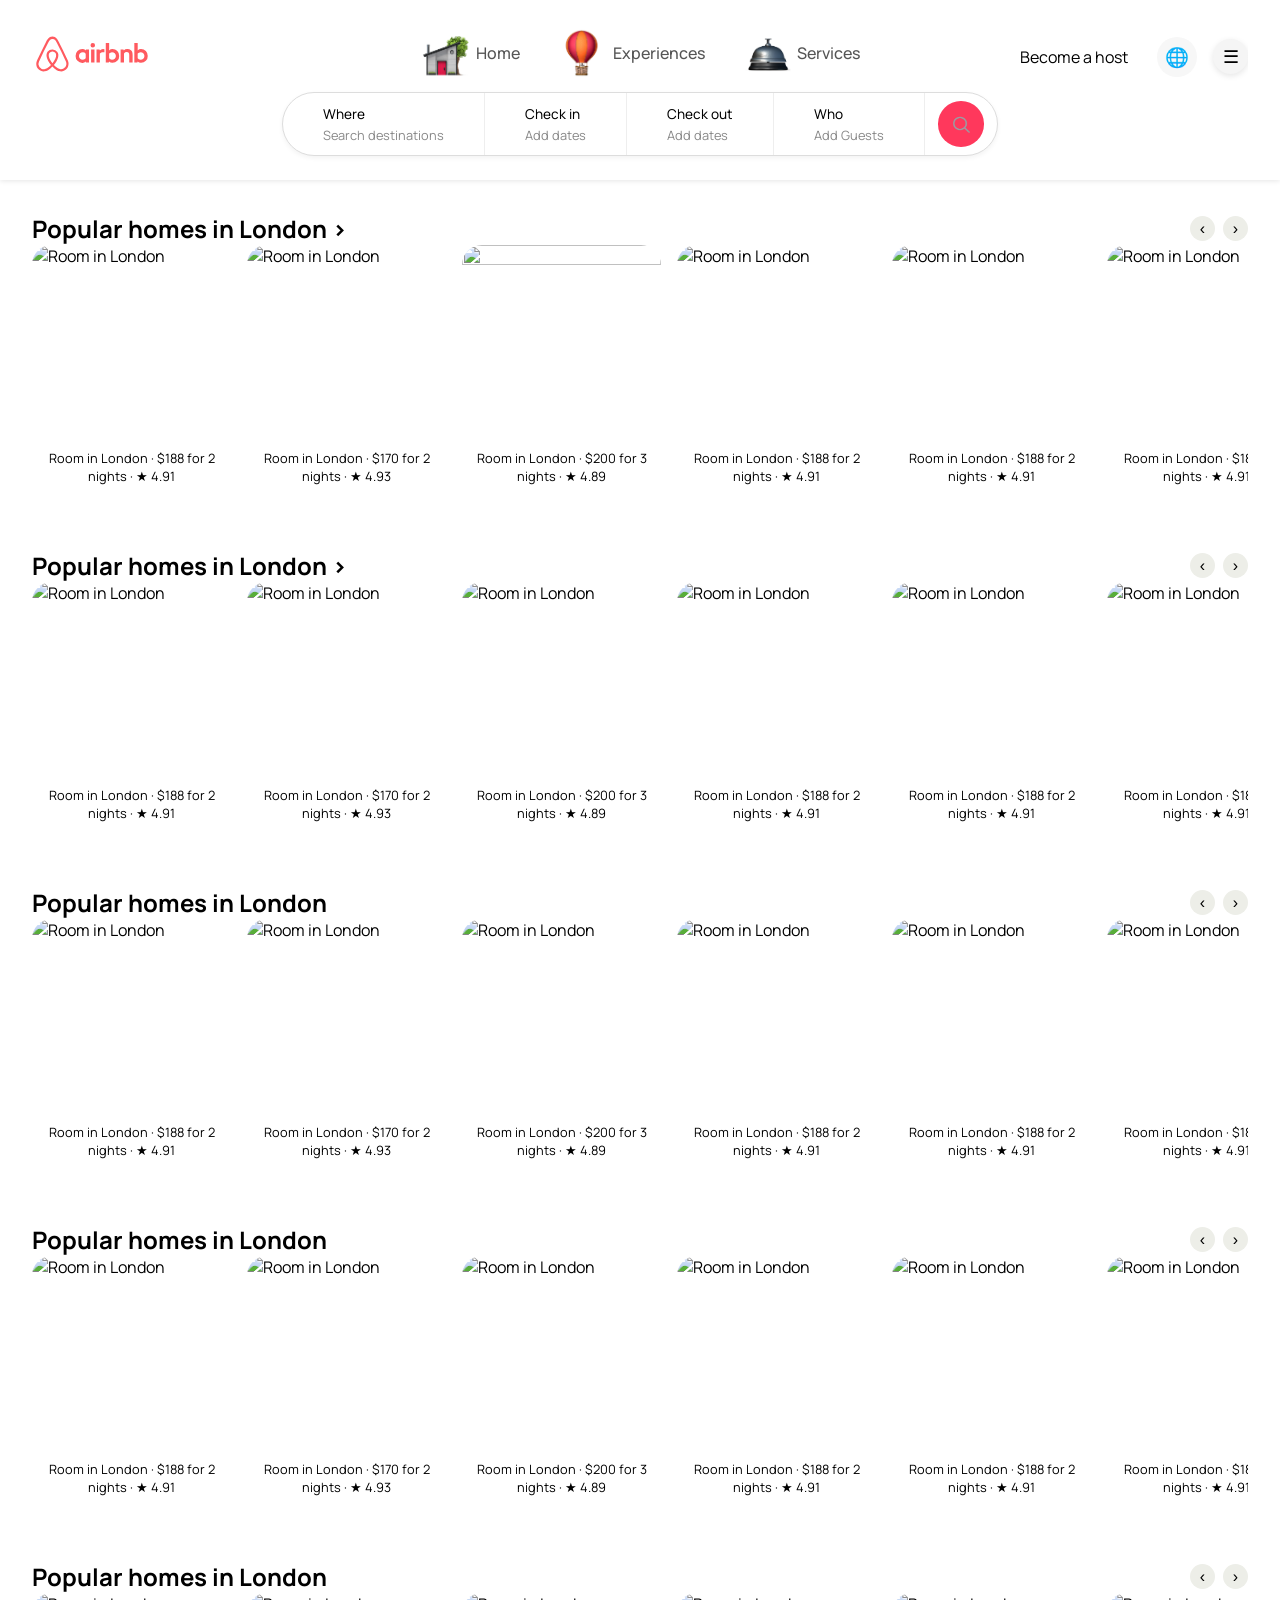
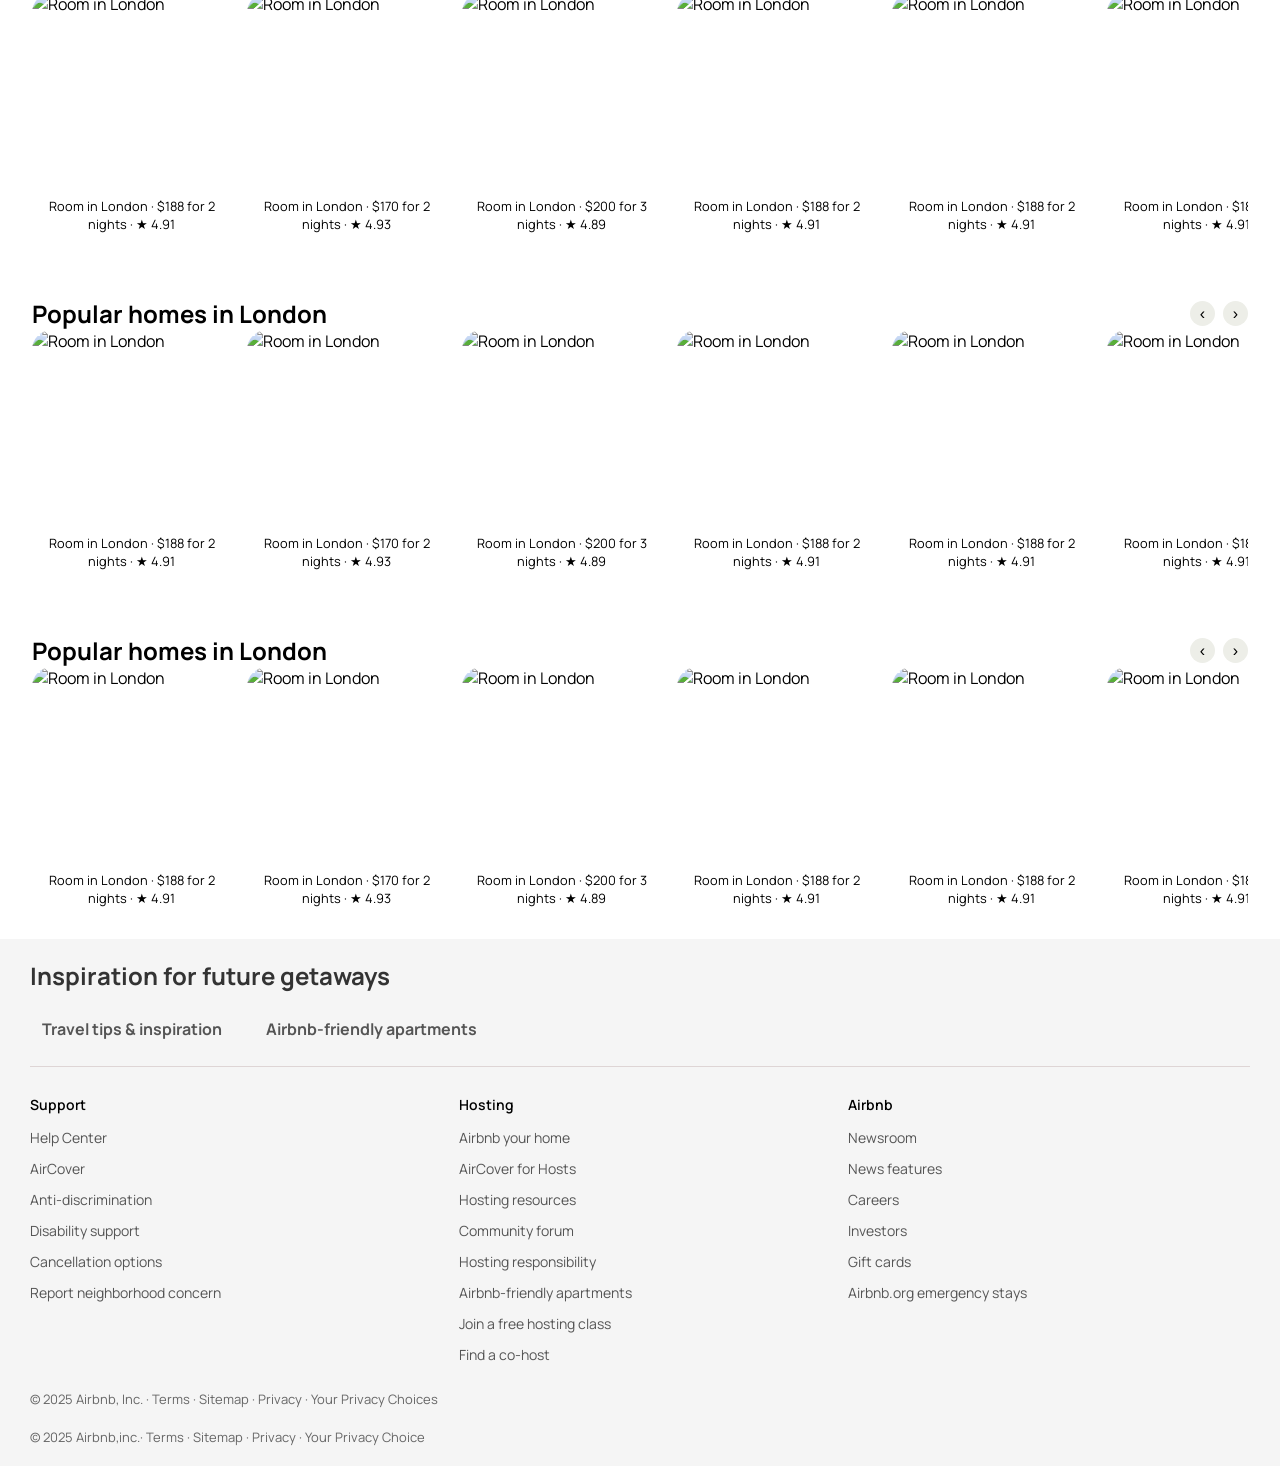
==== index.html @ eb3e0f58 "airbnb 2" ====
<!DOCTYPE html>
<html lang="en">
<head>
    <meta charset="UTF-8">
    <meta name="viewport" content="width=device-width, initial-scale=1.0">
    <title>Document</title>
    <link rel="stylesheet" href="airbnb2.css">
    <link href="https://fonts.googleapis.com/css2?family=Manrope:wght@400;600;700&display=swap" rel="stylesheet">
</head>
<body>
     <header id="header">
  
  <div class="top-bar">
    

    <nav class="main-nav">
      <a href="#"><img src="house.png" alt="Home" class="icon"> Home</a>
      <a href="#"><img src="hot-air-ballon.png" alt="Experiences" class="icon"> Experiences</a>
      <a href="#"><img src="tray.png" alt="Services" class="icon"> Services</a>
    </nav>

    
    <div class="logo">
      <img src="airbnb-ar21.svg" alt="Airbnb Logo">
    </div>
    <div class="user-menu">
      <a href="#">Become a host</a>
      <a href="#" class="globe-link">🌐</a>
      <div class="dropdown" id="menuDropdown">

      <button class="menu-button">☰</button>

      <div class="dropdown-content">
        <a href="help-center.html">Help Center</a>
        <hr>
        <a href="#">
          <span class="highlight">Become a host
            <img src="house.png" alt="Host Icon">
          </span>
          <small>It’s easy to start hosting and earn extra income.</small>
        </a>
        <hr>
        <a href="#">Refer a Host</a>
        <a href="#">Find a co-host</a>
        <a href="#">Gift cards</a>
        <hr>
        <a href="#">Log in or sign up</a>
      </div>
    </div>
    </div>
  </div>

  <!-- Search Bar Row (always visible) -->
  <div class="search-bar-button">
    <div class="search-section">
      <span class="label">Where</span>
      <span class="subtext">Search destinations</span>
    </div>
    <div class="search-section">
      <span class="label">Check in</span>
      <span class="subtext">Add dates</span>
    </div>
    <div class="search-section">
      <span class="label">Check out</span>
      <span class="subtext">Add dates</span>
    </div>
    <div class="search-section">
      <span class="label">Who</span>
      <span class="subtext">Add Guests</span>
    </div>
    <div class="search-icon">
  <img src="search.png" alt="Search" />
</div>
  </div>
</header>

  <section class="popular-homes">
  <div class="section-header">
    <h2>Popular homes in London ></h2>
    <div class="scroll-controls">
      <button class="scroll-btn scroll-left">&#8249;</button>
      <button class="scroll-btn scroll-right">&#8250;</button>
    </div>
  </div>

  <div class="scroll-container">
    <div class="home-card">
      <img src="https://a0.muscache.com/im/pictures/miso/Hosting-1277402825218547221/original/1d2cc8f7-a497-4259-b5ed-c14fc959b3bf.jpeg?im_w=960" alt="Room in London">
      <p>Room in London · $188 for 2 nights · ★ 4.91</p>
    </div>
    <div class="home-card">
      <img src="https://a0.muscache.com/im/pictures/airflow/Hosting-2524440/original/85576ecf-9476-44a4-8374-82195ad7c3ba.jpg?im_w=320" alt="Room in London">
      <p>Room in London · $170 for 2 nights · ★ 4.93</p>
    </div>
    <div class="home-card">
      <img src="https://a0.muscache.com/im/pictures/48aeb0a5-b786-4522-91b5-03ef83201579.jpg?im_w=320" alt="">
      <p>Room in London · $200 for 3 nights · ★ 4.89</p>
    </div>
 <div class="home-card">
      <img src="https://a0.muscache.com/im/pictures/2a466bb0-5738-47d1-b42b-345da9dadd3a.jpg?im_w=320" alt="Room in London">
      <p>Room in London · $188 for 2 nights · ★ 4.91</p>
    </div>
    <div class="home-card">
      <img src="https://a0.muscache.com/im/pictures/2e8366cd-3cbb-435d-a5ad-41cb1a71cf45.jpg?im_w=320" alt="Room in London">
      <p>Room in London · $188 for 2 nights · ★ 4.91</p>
    </div>
    <div class="home-card">
      <img src="https://a0.muscache.com/im/pictures/hosting/Hosting-U3RheVN1cHBseUxpc3Rpbmc6MTEyNTM5MDg5NTIyOTc1NDU5MA%3D%3D/original/ee2037a1-7385-487f-8beb-559eb530134b.png?im_w=320" alt="Room in London">
      <p>Room in London · $188 for 2 nights · ★ 4.91</p>
    </div>
    <div class="home-card">
      <img src="https://a0.muscache.com/im/pictures/hosting/Hosting-1333273236410327588/original/8c204020-651b-436f-b25c-5f6a6472b3a9.jpeg?im_w=320" alt="Room in London">
      <p>Room in London · $188 for 2 nights · ★ 4.91</p>
    </div>
    <div class="home-card">
      <img src="https://a0.muscache.com/im/pictures/hosting/Hosting-1173030972762282078/original/5c146a3e-c671-4df0-aa7c-a82f5ec8b3ab.jpeg?im_w=320" alt="Room in London">
      <p>Room in London · $188 for 2 nights · ★ 4.91</p>
    </div>
     
  </div>
  </section>
  
  <section class="popular-homes">
  <div class="section-header">
    <h2>Popular homes in London ></h2>
    <div class="scroll-controls">
      <button class="scroll-btn scroll-left">&#8249;</button>
      <button class="scroll-btn scroll-right">&#8250;</button>
    </div>
  </div>

  <div class="scroll-container">
    <div class="home-card">
      <img src="https://a0.muscache.com/im/pictures/83e53ebb-0d5f-42d6-8f5c-91d1027e75a6.jpg?im_w=320" alt="Room in London">
      <p>Room in London · $188 for 2 nights · ★ 4.91</p>
    </div>
    <div class="home-card">
      <img src="https://a0.muscache.com/im/pictures/bac2abae-c833-4784-8929-a1878307f565.jpg?im_w=320" alt="Room in London">
      <p>Room in London · $170 for 2 nights · ★ 4.93</p>
    </div>
    <div class="home-card">
      <img src="https://a0.muscache.com/im/pictures/miso/Hosting-53383209/original/9e8edcf0-1091-431b-836b-dab9995032e3.jpeg?im_w=320" alt="Room in London">
      <p>Room in London · $200 for 3 nights · ★ 4.89</p>
    </div>
   <div class="home-card">
      <img src="https://a0.muscache.com/im/pictures/miso/Hosting-1262298392510369598/original/e3ee5c54-f460-4c4b-8880-5d5b6f1cedc2.jpeg?im_w=320" alt="Room in London">
      <p>Room in London · $188 for 2 nights · ★ 4.91</p>
    </div>
    <div class="home-card">
      <img src="https://a0.muscache.com/im/pictures/hosting/Hosting-U3RheVN1cHBseUxpc3Rpbmc6MTI5MjcwNzczNTY4NTQyNjU2NA%3D%3D/original/e78b1803-f382-4a7c-ac8a-c6cd738758fd.jpeg?im_w=320" alt="Room in London">
      <p>Room in London · $188 for 2 nights · ★ 4.91</p>
    </div>
    <div class="home-card">
      <img src="https://a0.muscache.com/im/pictures/miso/Hosting-25178105/original/12bc582a-d987-4ab1-9ac8-da16c5f4fc6e.jpeg?im_w=320" alt="Room in London">
      <p>Room in London · $188 for 2 nights · ★ 4.91</p>
    </div>
    <div class="home-card">
      <img src="https://a0.muscache.com/im/pictures/hosting/Hosting-U3RheVN1cHBseUxpc3Rpbmc6NzAyNzkzNDU1MDU0MTY4OTc5/original/0d20d6d1-a37d-447a-a538-a74eda73a553.jpeg?im_w=320" alt="Room in London">
      <p>Room in London · $188 for 2 nights · ★ 4.91</p>
    </div>
    <div class="home-card">
      <img src="https://a0.muscache.com/im/pictures/42016c7a-09b7-457e-853a-50c6124ebc70.jpg?im_w=320" alt="Room in London">
      <p>Room in London · $188 for 2 nights · ★ 4.91</p>
    </div>
  </div>
 
  
</section>
<section class="popular-homes">
  <div class="section-header">
    <h2>Popular homes in London</h2>
    <div class="scroll-controls">
      <button class="scroll-btn scroll-left">&#8249;</button>
      <button class="scroll-btn scroll-right">&#8250;</button>
    </div>
  </div>

  <div class="scroll-container">
    <div class="home-card">
      <img src="https://a0.muscache.com/im/pictures/hosting/Hosting-1421133720554771508/original/95c6cf7f-0f32-45e8-ae6d-ba0a96ea2a48.jpeg?im_w=320" alt="Room in London">
      <p>Room in London · $188 for 2 nights · ★ 4.91</p>
    </div>
    <div class="home-card">
      <img src="https://a0.muscache.com/im/pictures/hosting/Hosting-U3RheVN1cHBseUxpc3Rpbmc6MTI1MjgzOTIyNTY5MjAzMDEyOQ%3D%3D/original/3608d95c-9d30-43d2-9cad-a11513574e98.jpeg?im_w=320" alt="Room in London">
      <p>Room in London · $170 for 2 nights · ★ 4.93</p>
    </div>
    <div class="home-card">
      <img src="https://a0.muscache.com/im/pictures/hosting/Hosting-1433469996465419386/original/b3b58bae-fb3c-4c03-85dc-b9799a9e2c62.jpeg?im_w=320" alt="Room in London">
      <p>Room in London · $200 for 3 nights · ★ 4.89</p>
    </div>
   <div class="home-card">
      <img src="https://a0.muscache.com/im/pictures/miso/Hosting-1444976665990183583/original/1dded257-c088-4c8a-8bbb-bbaaa4619079.jpeg?im_w=320" alt="Room in London">
      <p>Room in London · $188 for 2 nights · ★ 4.91</p>
    </div>
    <div class="home-card">
      <img src="https://a0.muscache.com/im/pictures/hosting/Hosting-1429203224282468504/original/8f59e1ff-15b4-4ef5-9d65-528b6da04adb.jpeg?im_w=320" alt="Room in London">
      <p>Room in London · $188 for 2 nights · ★ 4.91</p>
    </div>
    <div class="home-card">
      <img src="https://a0.muscache.com/im/pictures/miso/Hosting-1444976665990183583/original/1dded257-c088-4c8a-8bbb-bbaaa4619079.jpeg?im_w=320" alt="Room in London">
      <p>Room in London · $188 for 2 nights · ★ 4.91</p>
    </div>
    <div class="home-card">
      <img src="https://a0.muscache.com/im/pictures/hosting/Hosting-1319261893525042122/original/e35590ac-e8fa-42b5-9a52-9e10a1fb7e3e.jpeg?im_w=320" alt="Room in London">
      <p>Room in London · $188 for 2 nights · ★ 4.91</p>
    </div>
    <div class="home-card">
      <img src="https://a0.muscache.com/im/pictures/hosting/Hosting-1429203224282468504/original/8f59e1ff-15b4-4ef5-9d65-528b6da04adb.jpeg?im_w=320" alt="Room in London">
      <p>Room in London · $188 for 2 nights · ★ 4.91</p>
    </div>
  </div>
 
  
</section>
<section class="popular-homes">
  <div class="section-header">
    <h2>Popular homes in London</h2>
    <div class="scroll-controls">
      <button class="scroll-btn scroll-left">&#8249;</button>
      <button class="scroll-btn scroll-right">&#8250;</button>
    </div>
  </div>

  <div class="scroll-container">
    <div class="home-card">
      <img src="https://a0.muscache.com/im/pictures/hosting/Hosting-1136320606107148058/original/d4e1c589-ce49-4a53-9b9c-24adf0302d58.jpeg?im_w=320" alt="Room in London">
      <p>Room in London · $188 for 2 nights · ★ 4.91</p>
    </div>
    <div class="home-card">
      <img src="https://a0.muscache.com/im/pictures/f84c72cf-d574-46af-812c-dd18150fdab4.jpg?im_w=320" alt="Room in London">
      <p>Room in London · $170 for 2 nights · ★ 4.93</p>
    </div>
    <div class="home-card">
      <img src="https://a0.muscache.com/im/pictures/hosting/Hosting-1262426962497974931/original/78fc1652-a02f-4a20-b093-39bcc5fe052b.jpeg?im_w=320" alt="Room in London">
      <p>Room in London · $200 for 3 nights · ★ 4.89</p>
    </div>
   <div class="home-card">
      <img src="https://a0.muscache.com/im/pictures/hosting/Hosting-U3RheVN1cHBseUxpc3Rpbmc6MTgwMjQyNTA=/original/11ac2ad7-50fa-4301-8fc1-fc51835d44a9.jpeg?im_w=320" alt="Room in London">
      <p>Room in London · $188 for 2 nights · ★ 4.91</p>
    </div>
    <div class="home-card">
      <img src="https://a0.muscache.com/im/pictures/miso/Hosting-939309358358525503/original/7a3c955a-0b90-4871-aa9d-142d525222d4.jpeg?im_w=320" alt="Room in London">
      <p>Room in London · $188 for 2 nights · ★ 4.91</p>
    </div>
    <div class="home-card">
      <img src="https://a0.muscache.com/im/pictures/hosting/Hosting-1101732890136412138/original/d7668510-e019-45e6-81c2-871ed1aaf9a0.jpeg?im_w=320" alt="Room in London">
      <p>Room in London · $188 for 2 nights · ★ 4.91</p>
    </div>
    <div class="home-card">
      <img src="https://a0.muscache.com/im/pictures/hosting/Hosting-11281893/original/69dbd557-7e0a-484c-b210-6f7f4e1fb6db.jpeg?im_w=320" alt="Room in London">
      <p>Room in London · $188 for 2 nights · ★ 4.91</p>
    </div>
    <div class="home-card">
      <img src="https://a0.muscache.com/im/pictures/91985f7b-3563-4d75-a69c-c400dce6d601.jpg?im_w=320" alt="Room in London">
      <p>Room in London · $188 for 2 nights · ★ 4.91</p>
    </div>
  </div>
 
  
</section>
<section class="popular-homes">
  <div class="section-header">
    <h2>Popular homes in London</h2>
    <div class="scroll-controls">
      <button class="scroll-btn scroll-left">&#8249;</button>
      <button class="scroll-btn scroll-right">&#8250;</button>
    </div>
  </div>

  <div class="scroll-container">
    <div class="home-card">
      <img src="https://a0.muscache.com/im/pictures/hosting/Hosting-1313919874507878294/original/3cd1e0e8-5592-436e-b975-63dfce23b234.jpeg?im_w=320" alt="Room in London">
      <p>Room in London · $188 for 2 nights · ★ 4.91</p>
    </div>
    <div class="home-card">
      <img src="https://a0.muscache.com/im/pictures/hosting/Hosting-1395803051450538913/original/8bcc74a7-b4fd-41e8-930d-cc7fd88c9a9a.jpeg?im_w=320" alt="Room in London">
      <p>Room in London · $170 for 2 nights · ★ 4.93</p>
    </div>
    <div class="home-card">
      <img src="https://a0.muscache.com/im/pictures/miso/Hosting-1427870315477545990/original/69553052-83d0-4089-8c4d-7e9ed2ce7142.jpeg?im_w=320" alt="Room in London">
      <p>Room in London · $200 for 3 nights · ★ 4.89</p>
    </div>
   <div class="home-card">
      <img src="https://a0.muscache.com/im/pictures/miso/Hosting-1427870315477545990/original/69553052-83d0-4089-8c4d-7e9ed2ce7142.jpeg?im_w=320" alt="Room in London">
      <p>Room in London · $188 for 2 nights · ★ 4.91</p>
    </div>
    <div class="home-card">
      <img src="https://a0.muscache.com/im/pictures/hosting/Hosting-1002059139364091650/original/680af723-aee7-4661-b224-d92b2569feab.jpeg?im_w=320" alt="Room in London">
      <p>Room in London · $188 for 2 nights · ★ 4.91</p>
    </div>
    <div class="home-card">
      <img src="https://a0.muscache.com/im/pictures/miso/Hosting-1416815275476406530/original/1078b81e-de89-47a0-b230-32f2ae634544.jpeg?im_w=320" alt="Room in London">
      <p>Room in London · $188 for 2 nights · ★ 4.91</p>
    </div>
    <div class="home-card">
      <img src="https://a0.muscache.com/im/pictures/miso/Hosting-38193958/original/199e4ba4-1246-4086-954c-5aa0ebfd915a.jpeg?im_w=320" alt="Room in London">
      <p>Room in London · $188 for 2 nights · ★ 4.91</p>
    </div>
    <div class="home-card">
      <img src="https://a0.muscache.com/im/pictures/hosting/Hosting-1274735258343954016/original/6f35501d-e83a-4822-84fd-ad9657ea2cb8.jpeg?im_w=320" alt="Room in London">
      <p>Room in London · $188 for 2 nights · ★ 4.91</p>
    </div>
  </div>
 
  
</section>
<section class="popular-homes">
  <div class="section-header">
    <h2>Popular homes in London</h2>
    <div class="scroll-controls">
      <button class="scroll-btn scroll-left">&#8249;</button>
      <button class="scroll-btn scroll-right">&#8250;</button>
    </div>
  </div>

  <div class="scroll-container">
    <div class="home-card">
      <img src="https://a0.muscache.com/im/pictures/hosting/Hosting-1215739025093936527/original/be3878f2-a1ee-4928-8c4c-3fb1a902727c.jpeg?im_w=320" alt="Room in London">
      <p>Room in London · $188 for 2 nights · ★ 4.91</p>
    </div>
    <div class="home-card">
      <img src="https://a0.muscache.com/im/pictures/hosting/Hosting-1322639355571698579/original/cac1bb59-2af8-4d62-9da3-813ad68074d5.jpeg?im_w=320" alt="Room in London">
      <p>Room in London · $170 for 2 nights · ★ 4.93</p>
    </div>
    <div class="home-card">
      <img src="https://a0.muscache.com/im/pictures/miso/Hosting-1205776777381557756/original/cad1aff0-6ce8-4aed-acaf-036db0660527.jpeg?im_w=320" alt="Room in London">
      <p>Room in London · $200 for 3 nights · ★ 4.89</p>
    </div>
   <div class="home-card">
      <img src="https://a0.muscache.com/im/pictures/hosting/Hosting-U3RheVN1cHBseUxpc3Rpbmc6MTE5MTM3MjI4MDU5MzY2NDg5NQ%3D%3D/original/bddc8054-6cbe-462f-8151-9fcc75222ecd.jpeg?im_w=320" alt="Room in London">
      <p>Room in London · $188 for 2 nights · ★ 4.91</p>
    </div>
    <div class="home-card">
      <img src="https://a0.muscache.com/im/pictures/hosting/Hosting-U3RheVN1cHBseUxpc3Rpbmc6MTQ1ODc4MDk3MzYxNTYwNTg4MQ==/original/8c3777bb-ed7b-4a69-b018-edfd29a86824.jpeg?im_w=320" alt="Room in London">
      <p>Room in London · $188 for 2 nights · ★ 4.91</p>
    </div>
    <div class="home-card">
      <img src="https://a0.muscache.com/im/pictures/hosting/Hosting-U3RheVN1cHBseUxpc3Rpbmc6MTMyMTQ3NDcwMDI2NTE5MjYyNQ==/original/e1ddb56f-1403-4b28-85ee-ae62378e2cc2.jpeg?im_w=320" alt="Room in London">
      <p>Room in London · $188 for 2 nights · ★ 4.91</p>
    </div>
    <div class="home-card">
      <img src="https://a0.muscache.com/im/pictures/miso/Hosting-1258358118630147632/original/335ff44f-94ba-4e5d-95bf-d05bc9995ae9.jpeg?im_w=320" alt="Room in London">
      <p>Room in London · $188 for 2 nights · ★ 4.91</p>
    </div>
    <div class="home-card">
      <img src="https://a0.muscache.com/im/pictures/hosting/Hosting-U3RheVN1cHBseUxpc3Rpbmc6MTQ1ODc4MDk3MzYxNTYwNTg4MQ==/original/8c3777bb-ed7b-4a69-b018-edfd29a86824.jpeg?im_w=320" alt="Room in London">
      <p>Room in London · $188 for 2 nights · ★ 4.91</p>
    </div>
  </div>
 
  
</section>
<section class="popular-homes">
  <div class="section-header">
    <h2>Popular homes in London</h2>
    <div class="scroll-controls">
      <button class="scroll-btn scroll-left">&#8249;</button>
      <button class="scroll-btn scroll-right">&#8250;</button>
    </div>
  </div>

  <div class="scroll-container">
    <div class="home-card">
      <img src="https://a0.muscache.com/im/pictures/hosting/Hosting-U3RheVN1cHBseUxpc3Rpbmc6MTE3NDcwMjMwMjA2MTA4NDkyNA==/original/be29060d-067b-413a-93ce-850b7e1a9d80.jpeg?im_w=320" alt="Room in London">
      <p>Room in London · $188 for 2 nights · ★ 4.91</p>
    </div>
    <div class="home-card">
      <img src="https://a0.muscache.com/im/pictures/miso/Hosting-953314814386943772/original/ce9535cb-6361-4a70-9a1e-b9ccd00146aa.jpeg?im_w=320" alt="Room in London">
      <p>Room in London · $170 for 2 nights · ★ 4.93</p>
    </div>
    <div class="home-card">
      <img src="https://a0.muscache.com/im/pictures/hosting/Hosting-1428030661160995656/original/5060781c-42b4-4a4a-b667-e5190a898fdf.jpeg?im_w=320" alt="Room in London">
      <p>Room in London · $200 for 3 nights · ★ 4.89</p>
    </div>
   <div class="home-card">
      <img src="https://a0.muscache.com/im/pictures/hosting/Hosting-1441890019711302600/original/ca9d8389-a66b-425d-808a-d7450ad125d3.jpeg?im_w=320" alt="Room in London">
      <p>Room in London · $188 for 2 nights · ★ 4.91</p>
    </div>
    <div class="home-card">
      <img src="https://a0.muscache.com/im/pictures/hosting/Hosting-1441890019711302600/original/ca9d8389-a66b-425d-808a-d7450ad125d3.jpeg?im_w=320" alt="Room in London">
      <p>Room in London · $188 for 2 nights · ★ 4.91</p>
    </div>
    <div class="home-card">
      <img src="https://a0.muscache.com/im/pictures/hosting/Hosting-U3RheVN1cHBseUxpc3Rpbmc6MTI5MjE0MjY2MzcyODkxMjQ5NQ%3D%3D/original/1c16af25-3d26-40bd-9a71-54c3cbfb4615.jpeg?im_w=320" alt="Room in London">
      <p>Room in London · $188 for 2 nights · ★ 4.91</p>
    </div>
    <div class="home-card">
      <img src="https://a0.muscache.com/im/pictures/miso/Hosting-9569616/original/cd9f6c34-4427-4890-ac03-47e10f55df33.jpeg?im_w=320" alt="Room in London">
      <p>Room in London · $188 for 2 nights · ★ 4.91</p>
    </div>
    <div class="home-card">
      <img src="https://a0.muscache.com/im/pictures/6427ef0d-d5bc-4e44-9764-006b98a05128.jpg?im_w=320" alt="Room in London">
      <p>Room in London · $188 for 2 nights · ★ 4.91</p>
    </div>
  </div>
 
  
</section>

<footer>

   <div class="footer-container">

  <!-- Row 1 -->
  <div class="footer-row">
    <h2>Inspiration for future getaways</h2>
  </div>

  <!-- Row 2 -->
  <div class="footer-row">
    <nav class="nav-bar">
      <a href="#" class="menu active" data-target="about-item3">Travel tips & inspiration</a>
      <a href="#" class="menu" data-target="about-item4">Airbnb-friendly apartments</a>
    </nav>
    <hr>
  </div>

  <!-- Row 3 -->
  <div class="footer-row">
    <div class="tab-content">
      <!-- First tab -->
      <div id="about-item3" class="tab-pane active">
        <div class="row">
          <div class="col"><h4>Family travel hub</h4><p>Tips and inspiration</p></div>
          <div class="col"><h4>Family budget travel</h4><p>Get there for less</p></div>
          <div class="col"><h4>Vacation ideas for any budget</h4><p>Make it special without making it expensive</p></div>
          <div class="col"><h4>Travel Europe on a budget</h4><p>How to take the kids to Europe</p></div>
          <div class="col"><h4>Outdoor adventure</h4><p>Explore nature with the family</p></div>
          
        </div>

        <div class="row">
          <div class="col"><h4>Kid-friendly state parks</h4><p>Check out these family-friendly parks</p></div>
        </div>
      </div>

      <!-- Second tab -->
      <div id="about-item4" class="tab-pane active">
        <div class="row">
          <div class="col"><h4>Albuquerque</h4><p>New Mexico</p></div>
          <div class="col"><h4>Atlanta Metro</h4><p>Georgia</p></div>
          <div class="col"><h4>Augusta</h4><p>Georgia</p></div>
          <div class="col"><h4>Austin Metro</h4><p>Texas</p></div>
          <div class="col"><h4>Baton Rouge</h4><p>Louisiana</p></div>
          <div class="col"><h4>Birmingham</h4><p>Alabama</p></div>
          <div class="col"><h4>Boise</h4><p>Idaho</p></div>
          <div class="col"><h4>Boston Metro</h4><p>Massachusetts</p></div>
          <div class="col"><h4>Boulder</h4><p>Colorado</p></div>
          <div class="col"><h4>Charlotte</h4><p>North Carolina</p></div>
          <div class="col"><h4>Chicago Metro</h4><p>Illinois</p></div>
          <div class="col"><h4>Cincinnati</h4><p>Ohio</p></div>
          <div class="col"><h4>Columbus</h4><p>Ohio</p></div>
          <div class="col"><h4>Crestview</h4><p>Florida</p></div>
          <div class="col"><h4>Dallas</h4><p>Texas</p></div>
          <div class="col"><h4>Denver</h4><p>Colorado</p></div>
          <div class="col"><h4>Detroit Metro</h4><p>Michigan</p></div>

          <div class="col show-more">
            <a href="#">Show more ▾</a>
          </div>
        </div>
      </div>
    </div>
  </div>

</div>


<table class="footer-table">
  <thead>
    <tr>
      <th>Support</th>
      <th>Hosting</th>
      <th>Airbnb</th>
    </tr>
  </thead>
  <tbody>
    <tr>
      <td>Help Center</td>
      <td>Airbnb your home</td>
      <td>Newsroom</td>
    </tr>
    <tr>
      <td>AirCover</td>
      <td>AirCover for Hosts</td>
      <td>News features</td>
    </tr>
    <tr>
      <td>Anti-discrimination</td>
      <td>Hosting resources</td>
      <td>Careers</td>
    </tr>
    <tr>
      <td>Disability support</td>
      <td>Community forum</td>
      <td>Investors</td>
    </tr>
    <tr>
      <td>Cancellation options</td>
      <td>Hosting responsibility</td>
      <td>Gift cards</td>
    </tr>
    <tr>
      <td>Report neighborhood concern</td>
      <td>Airbnb-friendly apartments</td>
      <td>Airbnb.org emergency stays</td>
    </tr>
    <tr>
      <td></td>
      <td>Join a free hosting class</td>
      <td></td>
    </tr>
    <tr>
      <td></td>
      <td>Find a co-host</td>
      <td></td>
    </tr>
  </tbody>
</table>

<span class="end"> &copy; 2025 Airbnb, Inc. · Terms · Sitemap · Privacy · Your Privacy Choices </span>


  <span class="end"> &copy; 2025 Airbnb,inc.· Terms · Sitemap · Privacy · Your Privacy Choice </span>
</footer>
<script>
document.querySelectorAll('.popular-homes').forEach(section => {
  const scrollContainer = section.querySelector('.scroll-container');
  const leftBtn = section.querySelector('.scroll-left');
  const rightBtn = section.querySelector('.scroll-right');
  const card = scrollContainer.querySelector('.home-card'); // grab one card

  if (!card) return; // safety in case container is empty

  const cardWidth = card.offsetWidth + 16; 

  leftBtn.addEventListener('click', () => {
    scrollContainer.scrollBy({ left: -cardWidth, behavior: 'smooth' });
  });

  rightBtn.addEventListener('click', () => {
    scrollContainer.scrollBy({ left: cardWidth, behavior: 'smooth' });
  });
});

const header = document.querySelector('header');
let lastScroll = 0;
const scrollThreshold = 0.5; // only trigger after 50px

window.addEventListener('scroll', () => {
  const currentScroll = window.scrollY;

  if (currentScroll > scrollThreshold && lastScroll <= scrollThreshold) {
    header.classList.add('scrolled');
  } else if (currentScroll <= scrollThreshold && lastScroll > scrollThreshold) {
    header.classList.remove('scrolled');
  }

  lastScroll = currentScroll;
});
document.addEventListener('DOMContentLoaded', () => {
  const links = Array.from(document.querySelectorAll('.nav-bar .menu'));
  const panes = Array.from(document.querySelectorAll('.tab-pane'));

  function setActive(id) {
    // links
    links.forEach(a => a.classList.toggle('active', a.dataset.target === id));
    // panes
    panes.forEach(p => p.classList.toggle('active', p.id === id));
  }

  // Restore last active tab, default to about-item1
  const saved = localStorage.getItem('activeTab') || 'about-item1';
  setActive(saved);

  // Handle clicks
  links.forEach(a => {
    a.addEventListener('click', e => {
      e.preventDefault();
      const id = a.dataset.target;
      setActive(id);
      localStorage.setItem('activeTab', id); // stays even after reload/scroll
    });
  });
});
 document.querySelector('.menu-button').addEventListener('click', () => {
      document.getElementById('menuDropdown').classList.toggle('show');
    });

    // Close when clicking outside
    window.addEventListener('click', (e) => {
      if (!e.target.closest('.dropdown') && !e.target.closest('.menu-button')) {
        document.getElementById('menuDropdown').classList.remove('show');
      }
    });

</script>
</body>
</html>
---- airbnb2.css ----
* { margin: 0; padding: 0; box-sizing: border-box; }
    body {
    font-family: 'Manrope', sans-serif;
    }
    header {
      background: white;
      box-shadow: 0 1px 5px rgba(0,0,0,0.1);
      padding: 1.5rem 2rem;
      display: flex;
      flex-direction: column;
      gap: 0.5rem;
      z-index: 1000;
      position: sticky;
    transition:height 0.3s ease;
      top: 0;
      /* overflow: hidden; */
      height:180px
      
     
    }
    
     header.scrolled {
     
     height: 100px;
     }
    
    header.scrolled .top-bar {
      display: none;
    }


    .top-bar {
      display: flex;
      justify-content: space-between;
      align-items: center;  
      flex-wrap: wrap;
     overflow: hidden;
    transition: max-height 0.3s ease, opacity 0.3s ease;
    max-height: 60px;
    opacity: 1;
    
    }
    

    .logo img {
      height: 60px;
    }

    .main-nav {
      position: absolute;
       left: 50%;
      transform: translateX(-50%);
      display: flex;
      gap: 20px;

    }

    .main-nav a {
      text-decoration: none;
      color: #555;
      font-weight: 500;
      font-size: 1rem;
      padding: 0.5rem;
      border-bottom: 2px solid transparent;
      transition: all 0.2s ease;
    }

    .main-nav a:hover {
      color: black;
      border-bottom: 2px solid black;
    }
.main-nav a {
  display: flex;
  align-items: center;
  gap: 0.4rem; /* spacing between icon and text */
  text-decoration: none;
  color: #555;
  font-weight: 500;
  font-size: 1rem;
  padding: 0.5rem;
  border-bottom: 2px solid transparent;
  transition: all 0.2s ease;
}

.main-nav a img.icon {
  width: 50px;
  height: 50px;
  object-fit: contain;
}
.menu-button {
  width: 35px;               /* set equal width & height */
  height: 35px;
  border-radius: 50%;        /* makes it a circle */
  border: none;              /* remove default border */
  background: #f5f5f5;       /* light background */
  font-size: 18px;           /* icon size */
  cursor: pointer;
  display: flex;             /* center the ☰ */
  justify-content: center;
  align-items: center;
  box-shadow: 0 2px 6px rgba(0,0,0,0.1); /* optional shadow */
  /* transition: background 0.2s; */
}

.menu-button:hover {
  background: #e5e5e5;       /* hover effect */
}



    .user-menu {
      display: flex;
      align-items: center;
      gap: 1rem;
    }

    .user-menu a {
      text-decoration: none;
      color: inherit;
      display: flex;
      align-items: center;
      justify-content: center;
      transition: background-color 0.2s ease;
      padding: 0.4rem 0.8rem;
      border-radius: 999px;
    }

    .user-menu .globe-link,
    .user-menu .menu-link {
      background-color: #f7f7f7;
      width: 40px;
      height: 40px;
      font-size: 1.2rem;
    }

    .user-menu a:hover {
      background-color: #e5e5e5;
    }

    /* Search bar below top bar */
    .search-bar-button {
      margin: 0 auto;
      display: flex;
      align-items: center;
      background: white;
      border: 1px solid #ddd;
      border-radius: 999px;
      box-shadow: 0 2px 5px rgba(0,0,0,0.05);
      overflow: hidden;
      cursor: pointer;
      height: 64px;
      
      
      
      
    }
    .search-icon img {
  width: 20px;   /* adjust size */
  height: 20px;  /* adjust size */
  object-fit: contain;
  cursor: pointer;
}

    .search-section {
   
  padding: 1.4rem 2.5rem;

      font-size: 1rem;
      white-space: nowrap;
      display: flex;
      flex-direction: column;
      justify-content: center;
      transition: background-color 0.2s ease;
    }

    .search-section:hover {
      background-color: #f1f1f1;
       border-radius: 999px;
    }

    .search-section .label {
      font-weight: 450;
       font-size: 0.85rem; 
    }

    .search-section .subtext {
      font-size: 0.8rem;
      color: #888;
      margin-top: 3px;
    }

    .search-section:not(:last-child) {
      border-right: 1px solid #eee;
    }

    .search-icon {
      background: #ff385c;
      color: white;
      padding: 0.8rem;
      border-radius: 50%;
      margin: 0 0.8rem;
      font-size: 1rem;
      display: flex;
      align-items: center;
      justify-content: center;
    }
   

.dropdown-content {
      display: none;
      position: absolute;
      right: 30px;
      top: 80px;
      background: #fff;
      min-width: 240px;
      box-shadow: 0px 4px 12px rgba(0, 0, 0, 0.1);
      border-radius: 15px;
      padding: 10px 0;
      z-index: 100;
    }

    .dropdown-content a {
      display: block;
      padding: 10px 16px;
      text-decoration: none;
      color: #333;
      font-size: 14px;
    }

    .dropdown-content a:hover {
      background: #f7f7f7;
    }

    .dropdown-content hr {
      border: none;
      border-top: 1px solid #eee;
      margin: 8px 0;
    }
    .highlight {
  display: inline-flex;
  align-items: center;
  gap: 6px; /* space between text and image */
  font-weight: bold;
}

.highlight img {
  width: 30px;
  height: 30px;
  object-fit: cover;
}


    .dropdown-content .highlight {
      font-weight: bold;
    }

    .dropdown-content small {
      display: block;
      color: #777;
      font-size: 12px;
    }

    /* Show dropdown */
    .dropdown.show .dropdown-content {
      display: block;
    }

.popular-homes {
  padding: 2rem;
  margin-bottom: 0rem; /* space between each section */
  
}
.popular-homes h2 {
  margin: 0;          /* remove default heading margin */
  padding-bottom: 0.rem; /* small space below heading */
}


.section-header {
  display: flex;
  justify-content: space-between;
  align-items: center;
}

.scroll-controls {
  display: flex;
  gap: 8px;
}

.scroll-btn {
  width: 25px;       /* smaller width */
  height: 25px;      /* same height for a circle */
  font-size: 16px;   /* size of the arrow symbol */
  cursor: pointer;
  border-radius: 50%;
  background: rgb(237, 238, 232);
  color: black;
  border: none;      /* optional, removes border */
}


.scroll-container {
  display: flex;
  overflow-x: auto;
  scroll-snap-type: x mandatory;
  gap: 16px;
}

.scroll-container::-webkit-scrollbar {
  display: none;
}
.home-card {
  flex: 0 0 199px; /* 6 cards per screen */
  display: flex;
  flex-direction: column;
  align-items: center;
}

.home-card img {
  width: 100%;        /* Fill the card width */
  aspect-ratio: 1/1;  /* Makes it perfectly square */
  object-fit: cover;  /* Crop nicely */
  border-radius: 20px;

}

.home-text {
  font-size: 0.8rem;
  margin-top: 5px;
  text-align: center;
}

.home-card p {
font-size: 0.8rem;
  margin-top: 5px;
  text-align: center;
}
footer {
  background-color: whitesmoke;
  font-family: 'Manrope', sans-serif;
  padding: 20px 30px;
  color: #333;
}
.footer-row h2 {
  margin-bottom: 20px;  /* increase this number if you want more space */
}


/* ---- NAV BAR ---- */
.nav-bar {
  display: flex;
  gap: 20px;
  margin-bottom: 15px;
}

.nav-bar a {
  text-decoration: none;
  padding: 6px 12px;
  font-weight: bold;
  color: #555;
  transition: color 0.2s ease;
}

.nav-bar a:hover {
  color: #000;
}

.nav-bar a.active {
  border-bottom: 2px solid black;
  color: black;
}

/* ---- TABS ---- */
.tab-content { margin-top: 10px; }
.tab-pane { display: none; }
.tab-pane.active { display: block; }

.row {
  display: flex;
  flex-wrap: wrap;
  gap: 30px;
  max-width: 1200px; /* centered max width */
  margin: 0;
  justify-content: flex-start;
}

.col {
  flex: 1 1 200px; /* flexible min 200px columns */
}

.col h4 {
  font-size: 14px;
  font-weight: bold;
  margin-bottom: 4px;
}

.col p {
  font-size: 13px;
  color: #555;
  margin: 0;
}

/* ---- FOOTER TABLE ---- */
.footer-table {
  width: 100%;
  border-collapse: collapse;
  margin-top: 20px;
  font-size: 14px;
}

.footer-table th {
  text-align: left;
  font-weight: 600;
  padding: 8px 0;
  color: #000;
}

.footer-table td {
  padding: 6px 0;
  color: #555;
  text-decoration: none; /* always underlined */
  cursor: pointer;
}


hr {
  border: none;
  height: 1px;
  background-color: rgb(222, 213, 213);
  margin: 20px 0;
}

/* ---- COPYRIGHT LINE ---- */
.end {
  display: block;
  margin-top: 20px;
  font-size: 13px;
  color: #666;
}
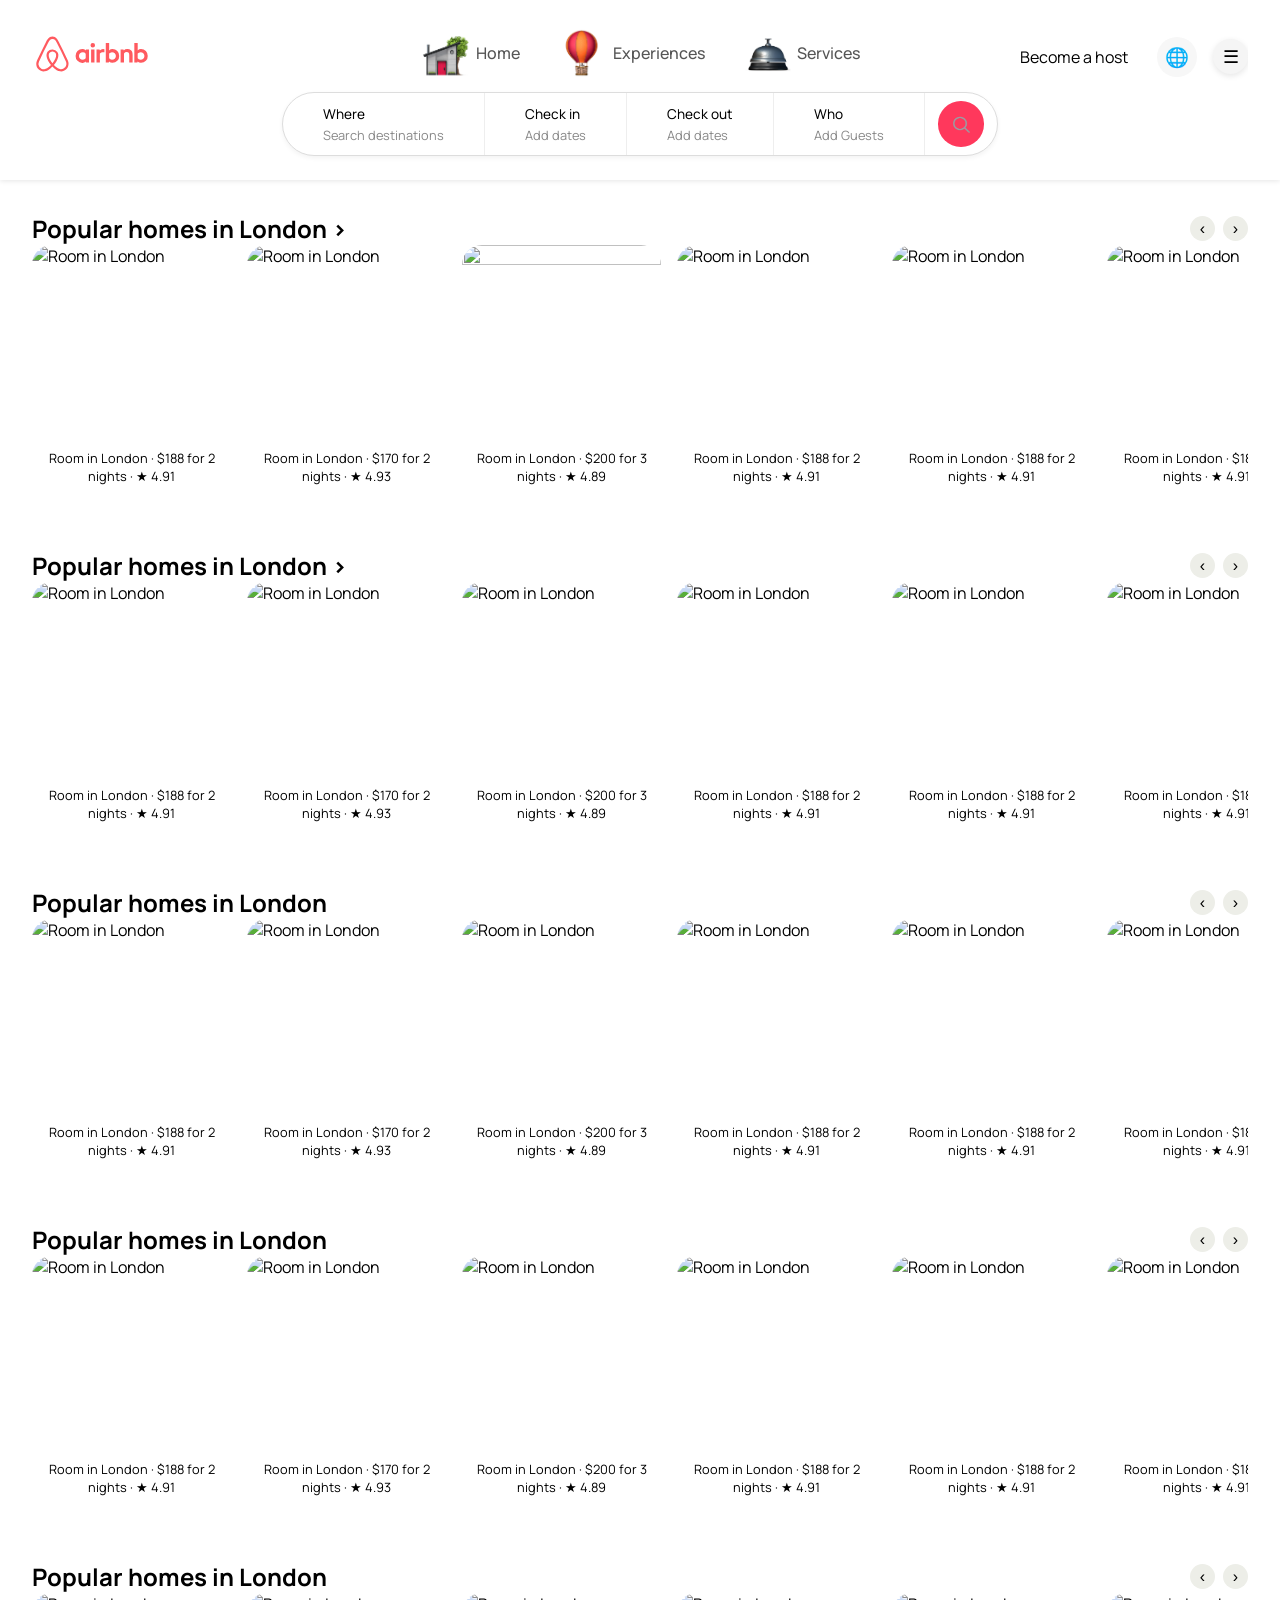
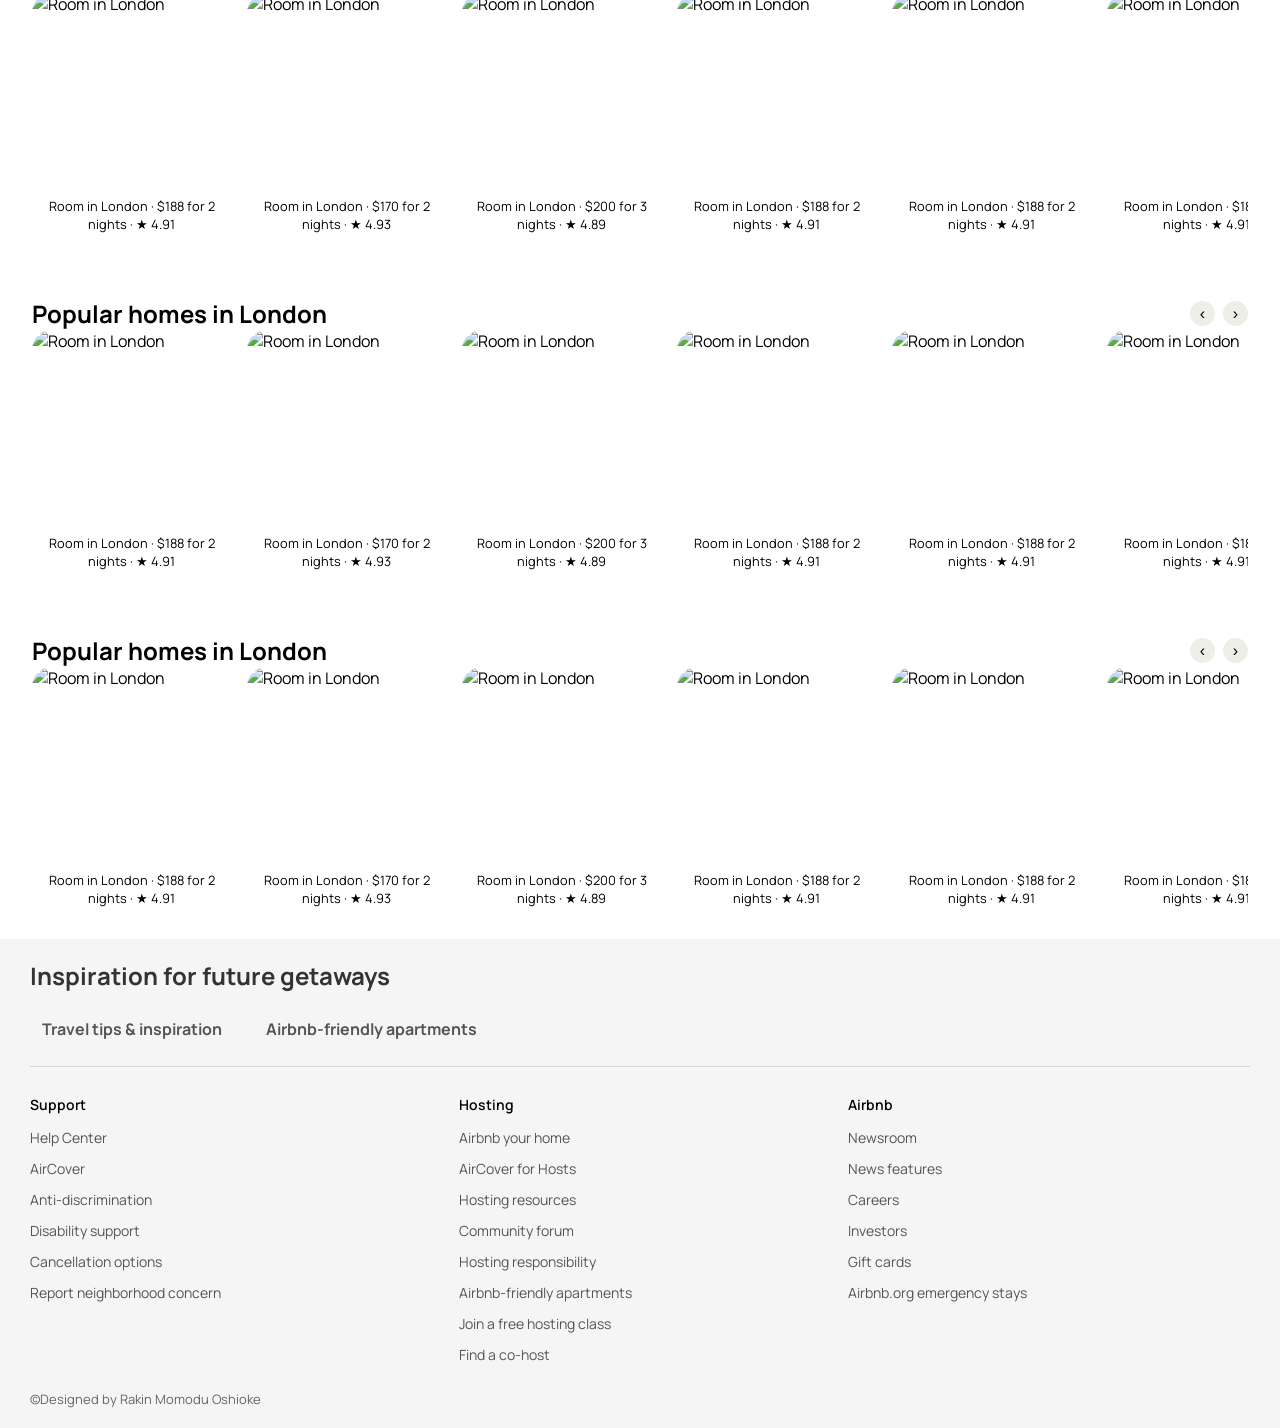
==== commit 012bc3d3: "Updated homepage design and fixed navbar" ====
--- a/index.html
+++ b/index.html
@@ -26,6 +26,7 @@
     <div class="user-menu">
       <a href="#">Become a host</a>
       <a href="#" class="globe-link">🌐</a>
+      
       <div class="dropdown" id="menuDropdown">
 
       <button class="menu-button">☰</button>
@@ -44,7 +45,7 @@
         <a href="#">Find a co-host</a>
         <a href="#">Gift cards</a>
         <hr>
-        <a href="#">Log in or sign up</a>
+        <a href="another.html">Log in or sign up</a>
       </div>
     </div>
     </div>
@@ -518,10 +519,8 @@
   </tbody>
 </table>
 
-<span class="end"> &copy; 2025 Airbnb, Inc. · Terms · Sitemap · Privacy · Your Privacy Choices </span>
-
-
-  <span class="end"> &copy; 2025 Airbnb,inc.· Terms · Sitemap · Privacy · Your Privacy Choice </span>
+<span class="end"> &copy;Designed by Rakin Momodu Oshioke  </span>
+
 </footer>
 <script>
 document.querySelectorAll('.popular-homes').forEach(section => {
